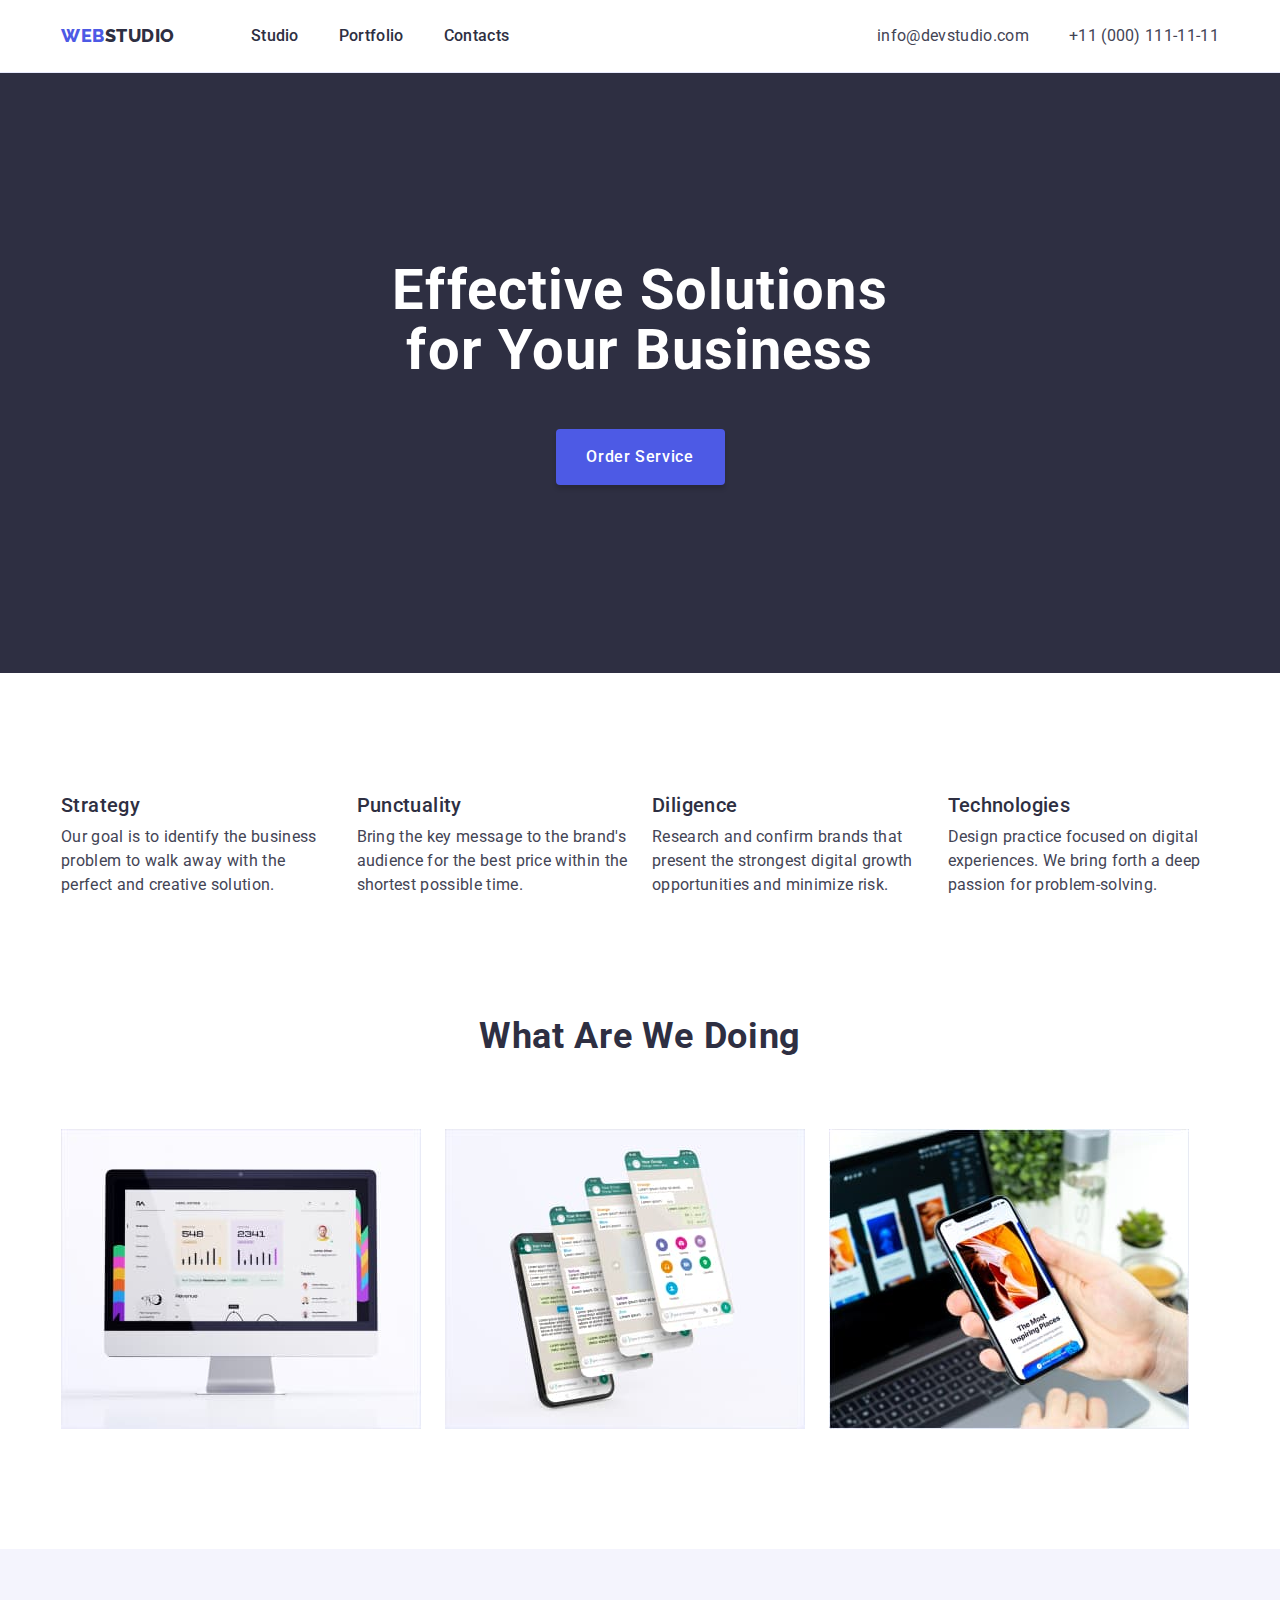
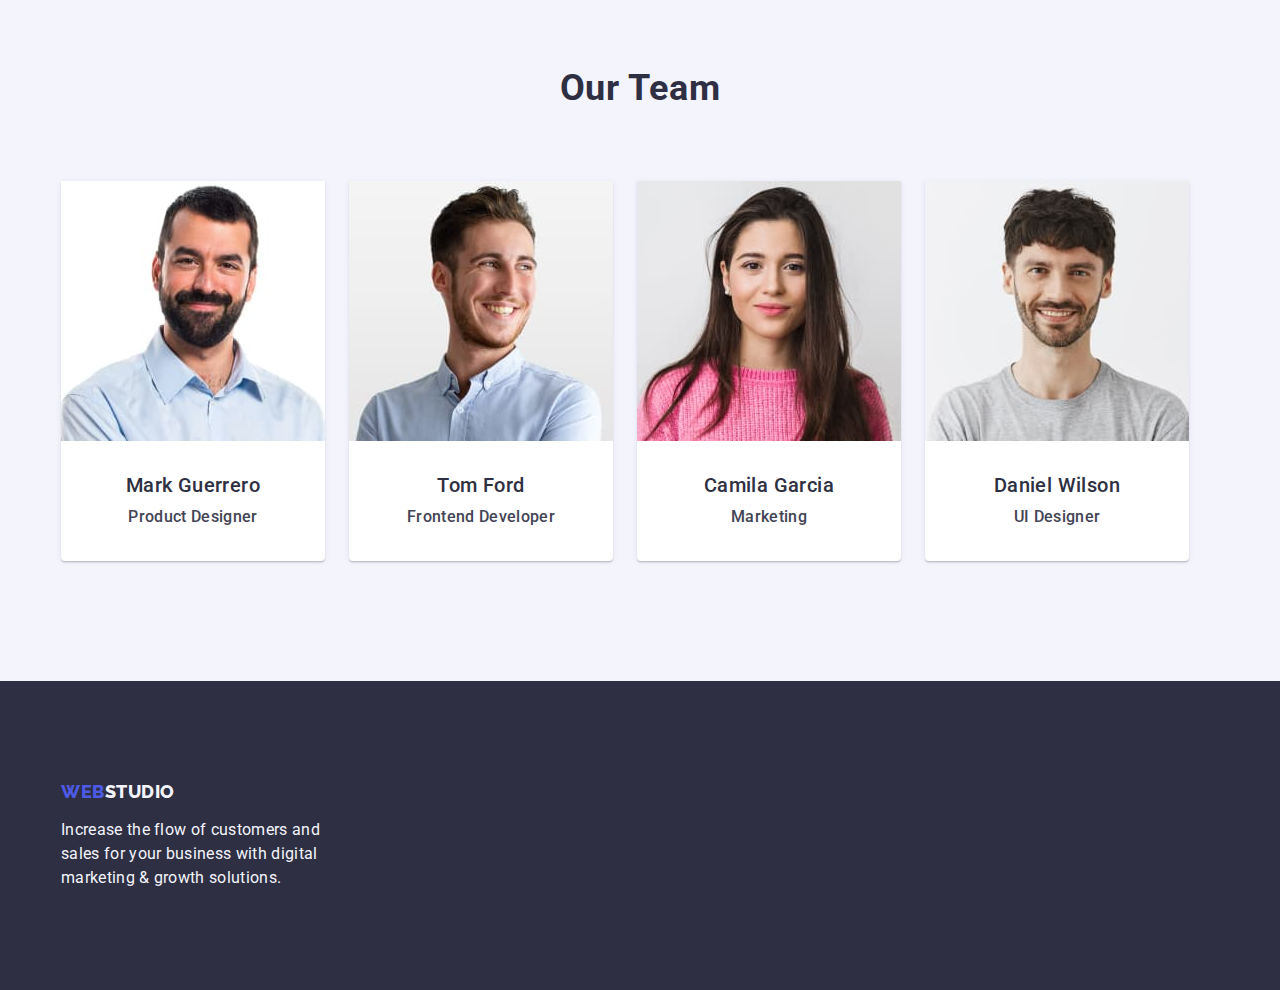
==== index.html @ fb6bc6c4 "Initial commit" ====
<!DOCTYPE html>
<html lang="en">
  <head>
    <meta charset="UTF-8" />
    <meta name="viewport" content="width=device-width, initial-scale=1.0" />
    <link
      rel="stylesheet"
      href="https://cdnjs.cloudflare.com/ajax/libs/modern-normalize/2.0.0/modern-normalize.min.css"
      integrity="sha512-4xo8blKMVCiXpTaLzQSLSw3KFOVPWhm/TRtuPVc4WG6kUgjH6J03IBuG7JZPkcWMxJ5huwaBpOpnwYElP/m6wg=="
      crossorigin="anonymous"
      referrerpolicy="no-referrer"
    />

    <link rel="preconnect" href="https://fonts.googleapis.com" />
    <link rel="preconnect" href="https://fonts.gstatic.com" crossorigin />
    <link
      href="https://fonts.googleapis.com/css2?family=Raleway:wght@700&family=Roboto:wght@400;500;700;900&display=swap"
      rel="stylesheet"
    />

    <link rel="stylesheet" href="./css/styles.css" />
    <title>Studio</title>
  </head>
  <body>
    <!-- Header Section -->
    <header class="header">
      <div class="container header-container">
        <nav class="main-navigation list">
          <a class="logo link" href="./index.html"
            >Web<span class="header-logo-second-part">Studio</span></a
          >
          <ul class="navigation-list list">
            <li>
              <a class="nav-link link" href="./index.html">Studio</a>
            </li>
            <li>
              <a class="nav-link link" href="./portfolio.html">Portfolio</a>
            </li>
            <li>
              <a class="nav-link link" href="">Contacts</a>
            </li>
          </ul>
        </nav>
        <address class="address-container">
          <ul class="address-list list">
            <li>
              <a class="address-link link" href="mailto:info@devstudio.com"
                >info@devstudio.com</a
              >
            </li>
            <li>
              <a class="address-link link" href="tel:+110001111111"
                >+11 (000) 111-11-11</a
              >
            </li>
          </ul>
        </address>
      </div>
    </header>

    <!-- Main Section -->
    <main>
      <!-- Hero content -->
      <section class="hero-content">
        <div class="container">
          <h1 class="hero-title">Effective Solutions for Your Business</h1>
          <button class="order-service-button" type="button">
            Order Service
          </button>
        </div>
      </section>

      <!-- About Section -->
      <section class="about-section">
        <div class="container">
          <h2 class="visually-hidden">About</h2>
          <ul class="list about-list">
            <li class="about-list-element">
              <h3 class="about-subtitle">Strategy</h3>
              <p class="about-subtitle-description">
                Our goal is to identify the business problem to walk away with
                the perfect and creative solution.
              </p>
            </li>
            <li class="about-list-element">
              <h3 class="about-subtitle">Punctuality</h3>
              <p class="about-subtitle-description">
                Bring the key message to the brand's audience for the best price
                within the shortest possible time.
              </p>
            </li>
            <li class="about-list-element">
              <h3 class="about-subtitle">Diligence</h3>
              <p class="about-subtitle-description">
                Research and confirm brands that present the strongest digital
                growth opportunities and minimize risk.
              </p>
            </li>
            <li class="about-list-element">
              <h3 class="about-subtitle">Technologies</h3>
              <p class="about-subtitle-description">
                Design practice focused on digital experiences. We bring forth a
                deep passion for problem-solving.
              </p>
            </li>
          </ul>
        </div>
      </section>

      <!-- What Are We Doing Section -->
      <section class="what-are-we-doing-section">
        <div class="container">
          <h2 class="what-are-we-doing-title">What are we doing</h2>
          <ul class="list what-are-we-doing-list">
            <li class="what-are-we-doing-images">
              <img
                src="./images/image1.jpg"
                alt="App for tablet"
                width="360"
                height="300"
              />
            </li>
            <li class="what-are-we-doing-images">
              <img
                src="./images/image2.jpg"
                alt="App for phone"
                width="360"
                height="300"
              />
            </li>
            <li class="what-are-we-doing-images">
              <img
                src="./images/image3.jpg"
                alt="App for desktop/laptop"
                width="360"
                height="300"
              />
            </li>
          </ul>
        </div>
      </section>

      <!-- Our Team Section -->
      <section class="our-team-section">
        <div class="container">
          <h2 class="our-team-title">Our Team</h2>
          <ul class="list team-list">
            <li class="card-team">
              <img
                src="./images/image4.jpg"
                alt="Team 1"
                width="264"
                height="260"
              />
              <div class="card-detail">
                <h3 class="our-team-subtitle">Mark Guerrero</h3>
                <p class="our-team-subtitle-description">Product Designer</p>
              </div>
            </li>
            <li class="card-team">
              <img
                src="./images/image5.jpg"
                alt="Team 2"
                width="264"
                height="260"
              />
              <div class="card-detail">
                <h3 class="our-team-subtitle">Tom Ford</h3>
                <p class="our-team-subtitle-description">Frontend Developer</p>
              </div>
            </li>
            <li class="card-team">
              <img
                src="./images/image6.jpg"
                alt="Team 3"
                width="264"
                height="260"
              />
              <div class="card-detail">
                <h3 class="our-team-subtitle">Camila Garcia</h3>
                <p class="our-team-subtitle-description">Marketing</p>
              </div>
            </li>
            <li class="card-team">
              <img
                src="./images/image7.jpg"
                alt="Team 4"
                width="264"
                height="260"
              />
              <div class="card-detail">
                <h3 class="our-team-subtitle">Daniel Wilson</h3>
                <p class="our-team-subtitle-description">UI Designer</p>
              </div>
            </li>
          </ul>
        </div>
      </section>
    </main>

    <!-- Footer Section -->
    <footer class="footer-section">
      <div class="container">
        <a class="footer-logo logo link" href="./index.html"
          >Web<span class="footer-logo-second-part">Studio</span></a
        >
        <p class="footer-description">
          Increase the flow of customers and sales for your business with
          digital marketing & growth solutions.
        </p>
      </div>
    </footer>
  </body>
</html>
---- css/styles.css ----
:root {
  --IRIS: #4d5ae5;
  --NAVY-BLUE: #2e2f42;
  --SLATE: #434455;
  --WHITE: #fff;
  --CORNFLOWER: #e7e9fc;
  --CLOUD: #f4f4fd;
  --OCEAN: #404bbf;
  --SPAN: #f4f4f4fd;
  --text-font-family: "Roboto", sans-serif;
  --logo-font-family: "Raleway", sans-serif;
}
/* Global Style */
body {
  font-family: var(--text-font-family);
  font-style: normal;
  color: #434455;
  background-color: #ffffffff;
  height: 1440px;
}
img {
  display: block;
}
.list {
  list-style: none;
  padding: 0;
}
.link {
  text-decoration: none;
}
.a.link {
  padding: 24px 0 24px;
  display: block;
  max-width: 100%;
  height: auto;
}
.link:hover {
  color: var(--OCEAN);
}
.link:focus {
  color: var(--OCEAN);
}
*,
*::before *::after {
  box-sizing: border-box;
}
* {
  margin: 0;
}
/* Classes */
/* Logo */
.header {
  border-bottom: 1px solid #e7e9fc;
  background: var(--white, #fff);
  border-bottom: 1px solid var(--CORNFLOWER, #e7e9fc);
  display: flex;
}
.container {
  width: 1158px;
  margin: 0 auto;
  padding: 0 15px;
}
.header-container {
  display: flex;
  justify-content: space-between;
}
.main-navigation {
  display: flex;
  align-items: center;
  height: 72px;
}
.logo {
  color: var(--IRIS);
  font-family: "Raleway", sans-serif;
  font-size: 18px;
  font-weight: 800;
  line-height: 1.17;
  letter-spacing: 0.03em;
  text-transform: uppercase;
  margin-right: 76px;
}
.header-logo-second-part {
  color: var(--NAVY-BLUE);
  font-family: Raleway, sans-serif;
  font-size: 18px;
  font-style: normal;
  font-weight: 800;
  line-height: 116.667%;
  letter-spacing: 0.54px;
  text-transform: uppercase;
}
/* Navigation list */
.navigation-list {
  color: var(--NAVY-BLUE);
  font-size: 16px;
  font-style: normal;
  font-weight: 500;
  line-height: 150%;
  letter-spacing: 0.32px;
  display: flex;
  gap: 40px;
  display: flex;
}
.nav-link {
  color: var(--NAVY-BLUE);
  font-size: 16px;
  font-weight: 500;
  line-height: 1.5;
  letter-spacing: 0.02em;
  padding: 24px 0;
}
.nav-link:hover,
.nav-link:focus {
  color: var(--OCEAN);
}

/* Address */
.address-container {
  font-style: normal;
  height: 72px;
  display: flex;
  align-items: center;
}
.address-list {
  list-style: none;
  min-width: none;
  min-height: max-content;
  color: var(--slate);
  font-style: normal;
  font-size: 16px;
  font-weight: 500;
  line-height: 150%;
  letter-spacing: 0.32px;
  display: flex;
  gap: 40px;
}
.address-link {
  color: var(--SLATE);
  font-size: 16px;
  font-weight: 400;
  line-height: 1.5;
  letter-spacing: 0.02em;
}
.link:hover,
.link:focus {
  color: var(--OCEAN);
}
/* Hero Content */
.hero-content {
  background-color: var(--NAVY-BLUE);
  padding: 188px 0;
  display: block;
  justify-content: center;
}
.hero-title {
  color: var(--WHITE);
  font-size: 56px;
  line-height: 1.07;
  text-align: center;
  letter-spacing: 0.02em;
  max-width: 496px;
  margin: 0 auto;
  padding-bottom: 48px;
}
.order-service-button {
  color: var(--WHITE);
  background-color: var(--IRIS);
  font-family: "Roboto", sans-serif;
  border-radius: 4px;
  box-shadow: 0px 4px 4px 0px rgba(0, 0, 0, 0.15);
  font-size: 16px;
  font-style: normal;
  font-weight: 500;
  line-height: 1.5;
  letter-spacing: 0.04em;
  cursor: pointer;
  display: block;
  min-width: 169px;
  height: 56px;
  border: none;
  margin: 0 auto;
}
.order-service-button:hover,
.order-service-button:focus {
  background-color: var(--OCEAN);
}
/* About section */
.about-section {
  padding: 120px 0;
}
.visually-hidden {
  position: absolute;
  width: 1px;
  height: 1px;
  margin: -1px;
  border: 0;
  padding: 0;
  white-space: nowrap;
  clip-path: inset(100%);
  clip: rect(0 0 0 0);
  overflow: hidden;
}
.list {
  list-style: none;
}
.about-list {
  display: flex;
  gap: 24px;
}
.about-list-element {
  width: 100%;
  min-width: 264px;
}
.about-subtitle {
  color: var(--NAVY-BLUE);
  font-size: 20px;
  font-weight: 500;
  line-height: 1.2;
  letter-spacing: 0.02em;
  margin-bottom: 8px;
}
.about-subtitle-description {
  color: var(--SLATE);
  font-size: 16px;
  font-style: normal;
  line-height: 1.5;
  letter-spacing: 0.02em;
}
/* What are we doing section */
.what-are-we-doing-section {
  padding-bottom: 120px;
  display: flex;
}
.what-are-we-doing-title {
  color: var(--NAVY-BLUE);
  font-size: 36px;
  font-weight: 700;
  line-height: 1.11;
  text-align: center;
  letter-spacing: 0.02em;
  text-transform: capitalize;
  margin-bottom: 72px;
}
.what-are-we-doing-list {
  list-style: none;
  display: flex;
  gap: 24px;
}
.what-are-we-doing-images {
  color: var(--cornflower);
}
.li.what-are-we-doing-images {
  width: calc((100% - 48px) / 3);
}
/* Our team section */
.our-team-section {
  background-color: var(--CLOUD);
  padding: 120px 0;
}
.team-list {
  display: flex;
  gap: 24px;
}
.our-team-title {
  color: var(--NAVY-BLUE);
  font-size: 36px;
  font-weight: 700;
  line-height: 1.11;
  text-align: center;
  letter-spacing: 0.02em;
  text-transform: capitalize;
  margin-bottom: 72px;
}
.card-team {
  list-style: none;
  background-color: #ffffffff;
  border-radius: 0px 0px 4px 4px;
  box-shadow: 0px 2px 1px 0px rgba(46, 47, 66, 0.08),
    0px 1px 1px 0px rgba(46, 47, 66, 0.16),
    0px 1px 6px 0px rgba(46, 47, 66, 0.08);
}
.li.card-team {
  width: calc((100% - 72px) / 4);
}
.card-detail {
  padding: 32px 0;
}
.our-team-subtitle {
  justify-content: center;
  color: var(--NAVY-BLUE);
  text-align: center;
  font-size: 20px;
  font-weight: 500;
  line-height: 1.2;
  letter-spacing: 0.4px;
  margin-bottom: 8px;
}
.our-team-subtitle-description {
  justify-content: center;
  color: var(--SLATE);
  text-align: center;
  font-size: 16px;
  font-weight: 500;
  line-height: 1.5;
  letter-spacing: 0.02em;
}
/* Footer section */
.footer-section {
  background-color: var(--NAVY-BLUE);
  flex-direction: column;
  justify-content: flex-start;
  align-items: flex-start;
  padding: 100px 0;
}
.footer-logo {
  color: var(--IRIS);
  flex-shrink: 0;
  font-family: "Raleway", sans-serif;
  font-size: 18px;
  font-style: normal;
  font-weight: 800;
  line-height: 1.17;
  letter-spacing: 0.03em;
  text-transform: uppercase;
  text-decoration: none;
  display: inline-block;
  margin-bottom: 16px;
}
.footer-logo-second-part {
  color: var(--CLOUD);
}
.footer-description {
  color: var(--CLOUD);
  font-family: "Roboto", sans-serif;
  font-weight: 400;
  line-height: 1.5;
  letter-spacing: 0.02em;
  max-width: 264px;
}

/* Portfolio page */
.filter-section {
  padding-top: 96px;
  padding-bottom: 120px;
}
.filter-list {
  list-style: none;
  display: flex;
  justify-content: center;
  gap: 24px;
  margin-bottom: 72px;
}
.portfolio-button {
  font-family: "Roboto", sans-serif;
  color: var(--IRIS);
  background-color: var(--CLOUD);
  font-size: 16px;
  font-style: normal;
  font-weight: 500;
  line-height: 1.5;
  letter-spacing: 0.04em;
  cursor: pointer;
  justify-content: center;
  text-align: center;
  border-radius: 4px;
  border: 1px solid var(--CORNFLOWER, #e7e9fc);
  padding: 12px 24px;
}
.portfolio-button:hover,
.portfolio-button:focus {
  color: #ffffffff;
  background-color: var(--OCEAN);
  border: 1px solid transparent;
}
.portfolio-list {
  display: flex;
  flex-wrap: wrap;
  column-gap: 24px;
  row-gap: 48px;
}
.li.grid-list {
  width: calc((100% - 48px) / 3);
}
.portfolio-details {
  padding: 32px 16px;
  border: 1px solid var(--CORNFLOWER, #e7e9fc);
  border-top: none;
}
.portfolio-title {
  color: var(--NAVY-BLUE);
  font-size: 20px;
  font-weight: 500;
  line-height: 1.2;
  letter-spacing: 0.02em;
  margin-bottom: 8px;
}
.portfolio-title-description {
  color: var(--SLATE);
  font-size: 16px;
  font-style: normal;
  line-height: 1.5;
  letter-spacing: 0.02em;
}
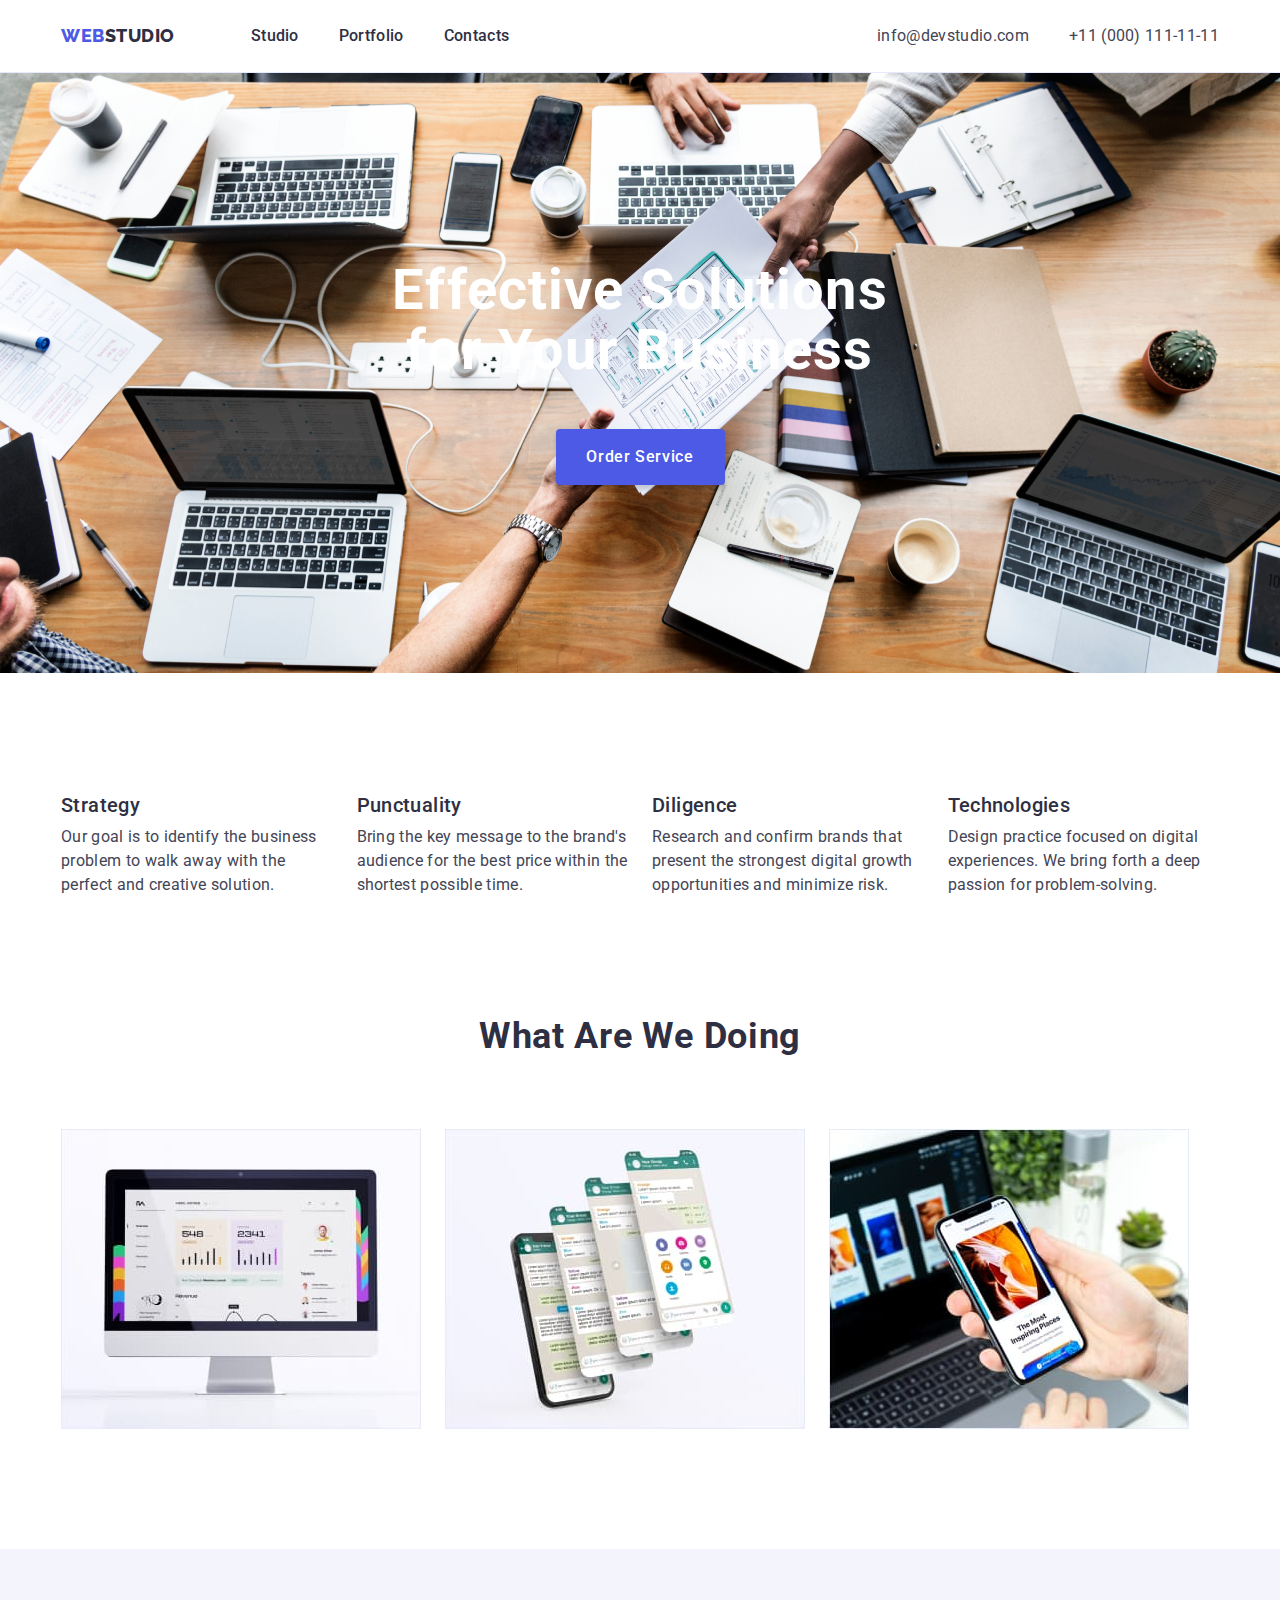
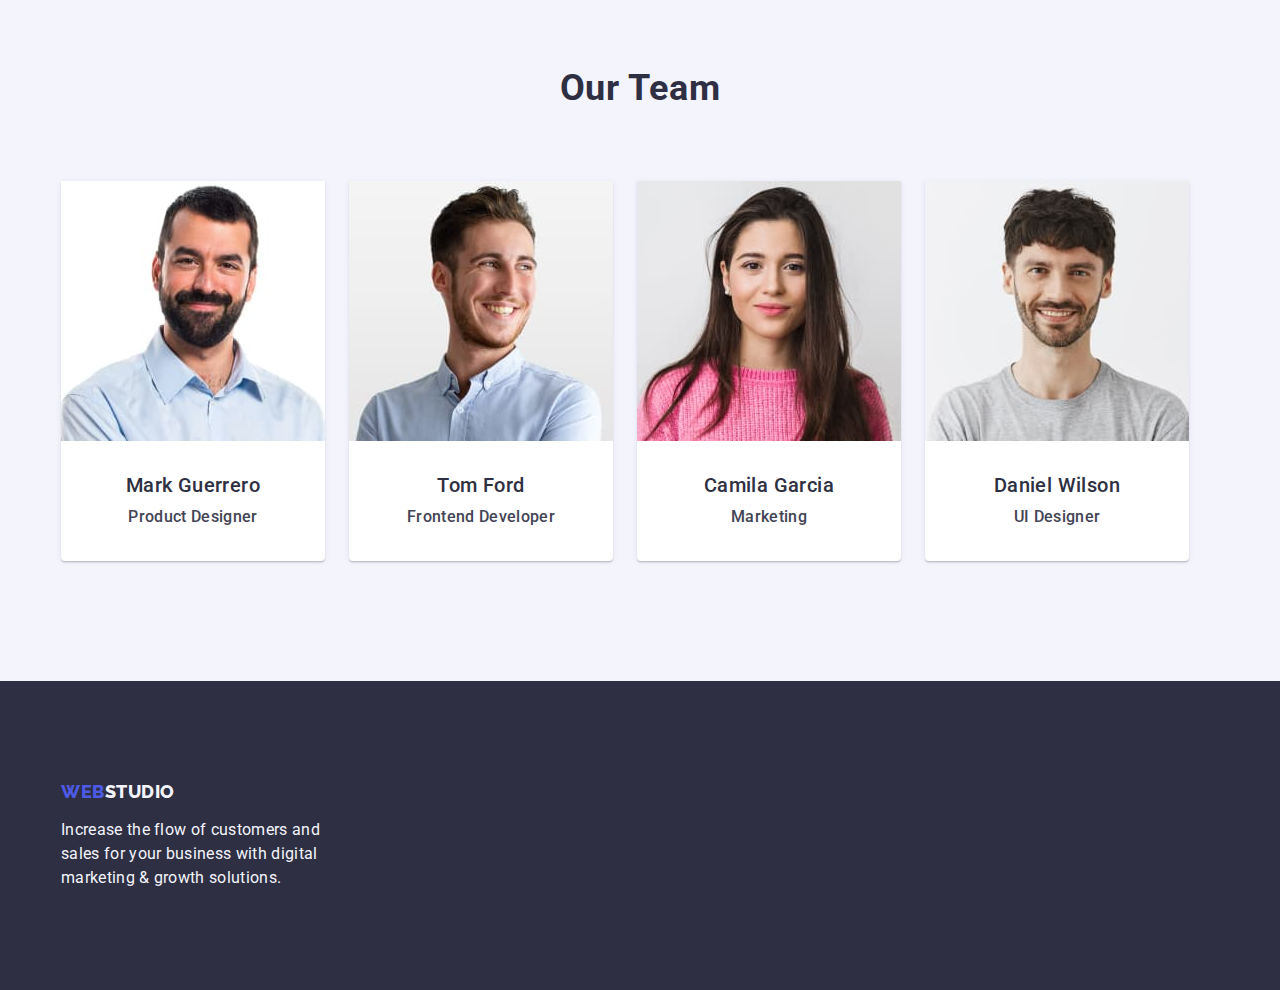
==== commit 67269f22: "4.1" ====
--- a/index.html
+++ b/index.html
@@ -60,7 +60,7 @@
 
     <!-- Main Section -->
     <main>
-      <!-- Hero content -->
+      <!-- Hero content - first section -->
       <section class="hero-content">
         <div class="container">
           <h1 class="hero-title">Effective Solutions for Your Business</h1>
@@ -70,7 +70,7 @@
         </div>
       </section>
 
-      <!-- About Section -->
+      <!-- About Section - second section -->
       <section class="about-section">
         <div class="container">
           <h2 class="visually-hidden">About</h2>
@@ -107,7 +107,7 @@
         </div>
       </section>
 
-      <!-- What Are We Doing Section -->
+      <!-- What Are We Doing Section - third section -->
       <section class="what-are-we-doing-section">
         <div class="container">
           <h2 class="what-are-we-doing-title">What are we doing</h2>
@@ -140,7 +140,7 @@
         </div>
       </section>
 
-      <!-- Our Team Section -->
+      <!-- Our Team Section - fourth section -->
       <section class="our-team-section">
         <div class="container">
           <h2 class="our-team-title">Our Team</h2>
--- a/css/styles.css
+++ b/css/styles.css
@@ -54,6 +54,8 @@
   background: var(--white, #fff);
   border-bottom: 1px solid var(--CORNFLOWER, #e7e9fc);
   display: flex;
+  box-shadow: 0px 2px 1px rgba(46, 47, 66, 0.08),
+    0px 1px 1px rgba(46, 47, 66, 0.16), 0px 1px 6px rgba(46, 47, 66, 0.08);
 }
 .container {
   width: 1158px;
@@ -145,12 +147,20 @@
 .link:focus {
   color: var(--OCEAN);
 }
-/* Hero Content */
+/* Hero Content - first section */
 .hero-content {
-  background-color: var(--NAVY-BLUE);
+  background-image: url("../images/img-name.jpg");
+  background-image: linear-gradient(
+    rgba(46, 47, 66, 0 7),
+    rgba(46, 47, 66, 0.7)
+  );
   padding: 188px 0;
   display: block;
   justify-content: center;
+  max-width: 1440px;
+  background-repeat: no-repeat;
+  background-position: center;
+  background-size: cover;
 }
 .hero-title {
   color: var(--WHITE);
@@ -184,7 +194,7 @@
 .order-service-button:focus {
   background-color: var(--OCEAN);
 }
-/* About section */
+/* About section - second section */
 .about-section {
   padding: 120px 0;
 }
@@ -226,7 +236,7 @@
   line-height: 1.5;
   letter-spacing: 0.02em;
 }
-/* What are we doing section */
+/* What are we doing section - third section */
 .what-are-we-doing-section {
   padding-bottom: 120px;
   display: flex;
@@ -252,7 +262,7 @@
 .li.what-are-we-doing-images {
   width: calc((100% - 48px) / 3);
 }
-/* Our team section */
+/* Our team section - fourth section */
 .our-team-section {
   background-color: var(--CLOUD);
   padding: 120px 0;
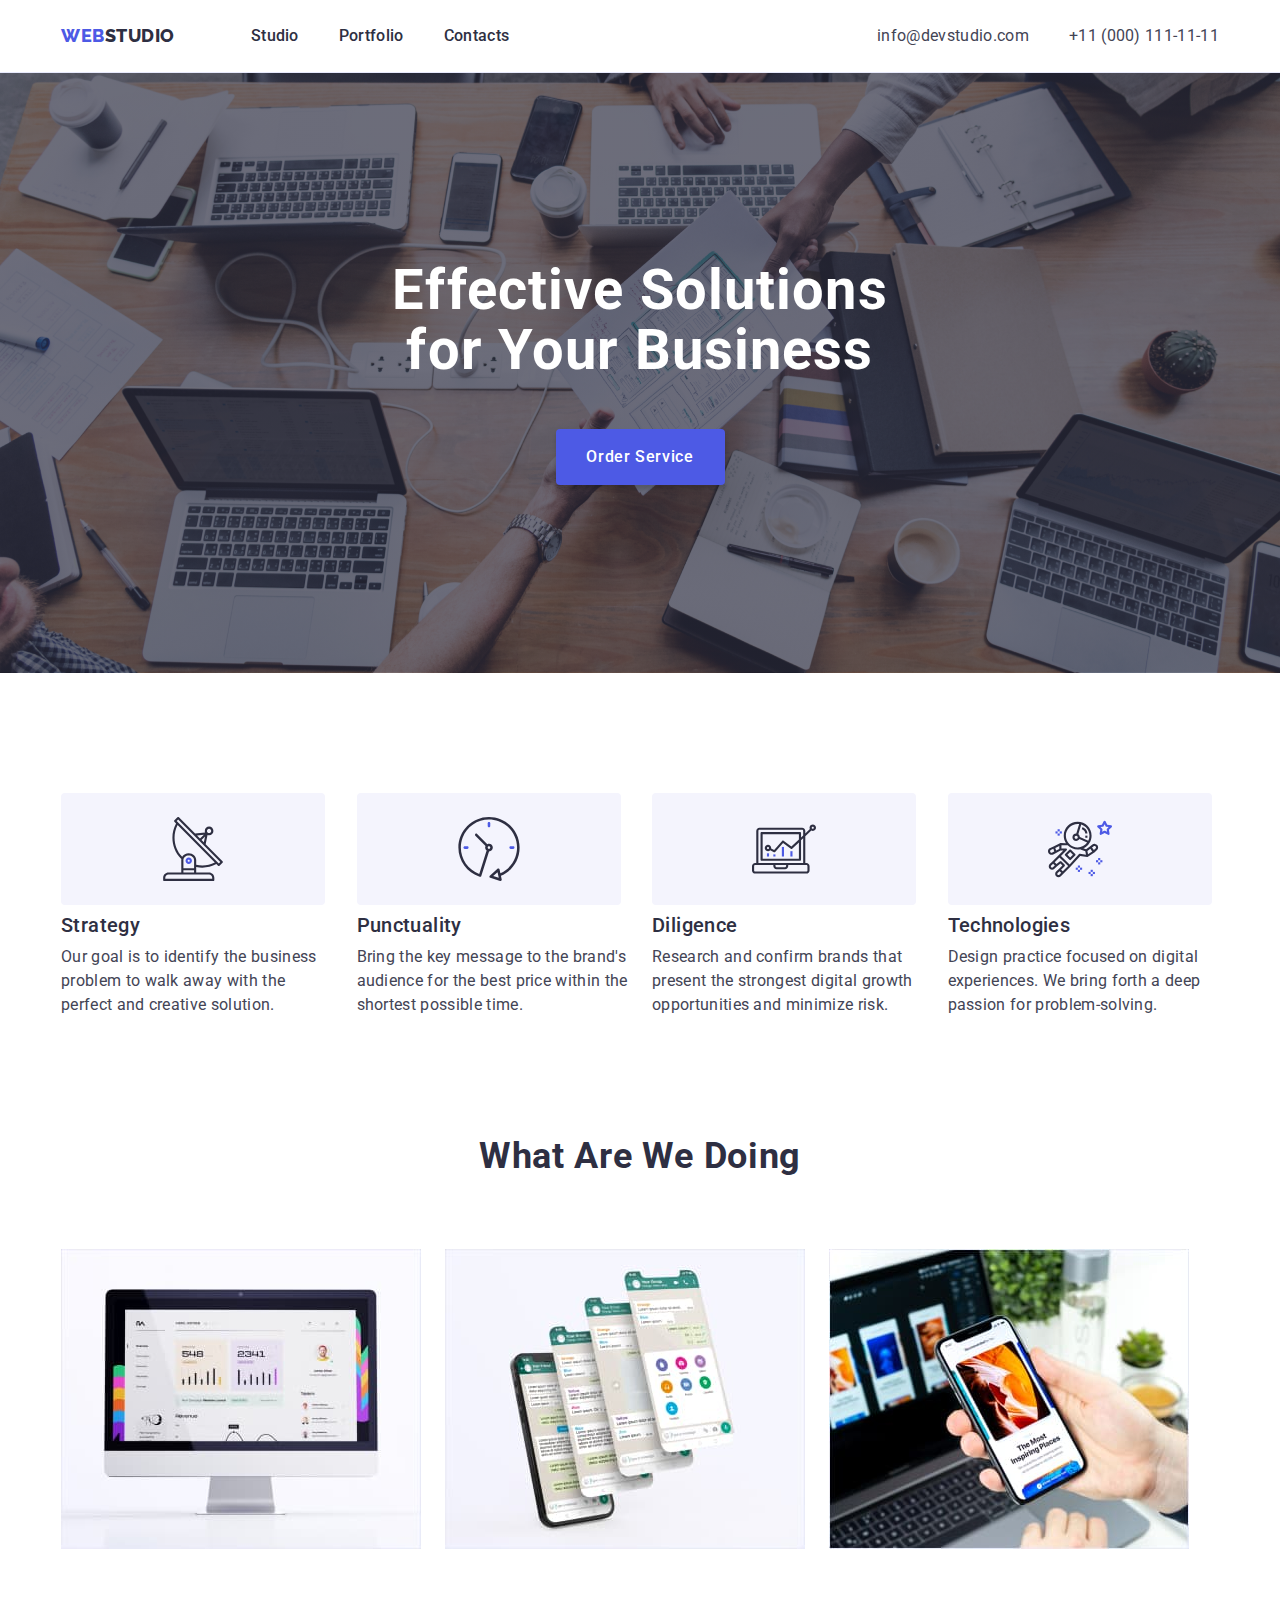
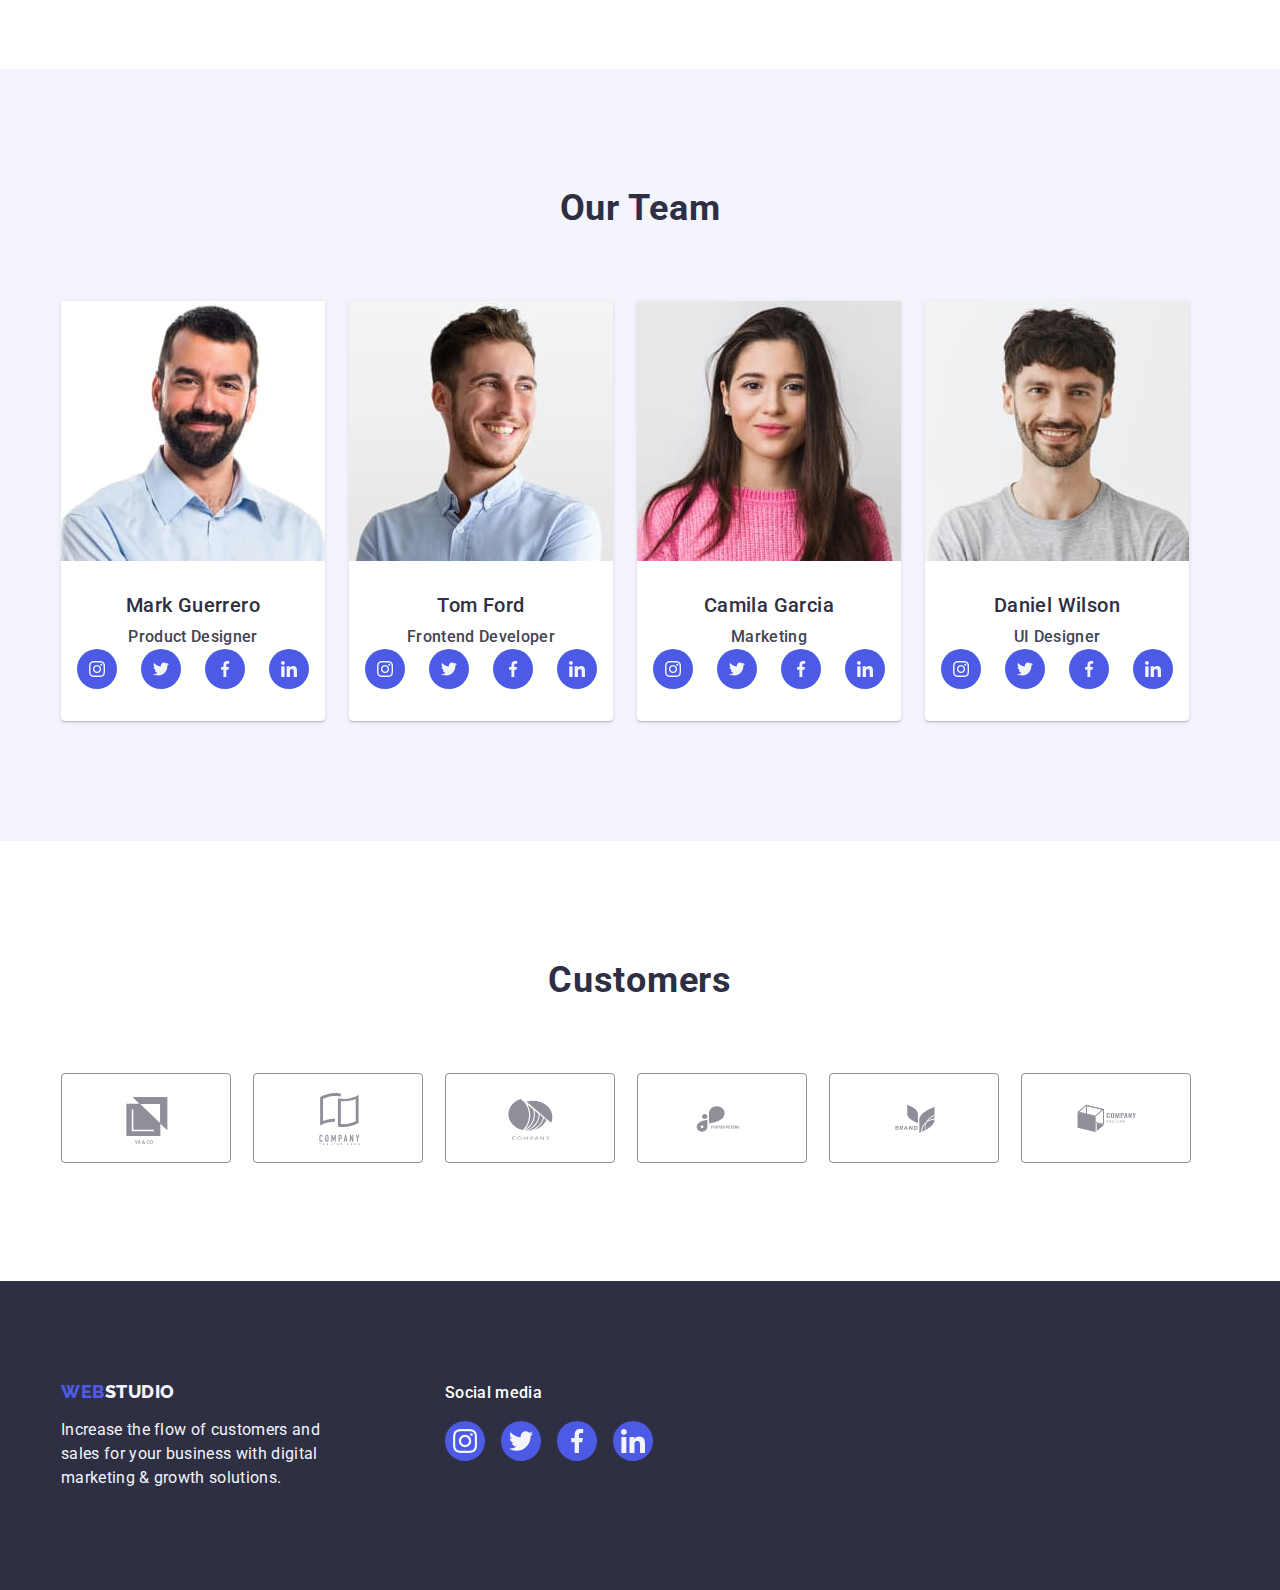
==== commit 810abef7: "4.2" ====
--- a/index.html
+++ b/index.html
@@ -60,7 +60,7 @@
 
     <!-- Main Section -->
     <main>
-      <!-- Hero content - first section -->
+      <!-- Hero content - First section -->
       <section class="hero-content">
         <div class="container">
           <h1 class="hero-title">Effective Solutions for Your Business</h1>
@@ -70,12 +70,17 @@
         </div>
       </section>
 
-      <!-- About Section - second section -->
+      <!-- About Section - Second section -->
       <section class="about-section">
         <div class="container">
           <h2 class="visually-hidden">About</h2>
           <ul class="list about-list">
             <li class="about-list-element">
+              <div class="about-section-icons">
+                <svg width="64" height="64" class="about-section-svg">
+                  <use href="./images/icons.svg#icon-antenna-1"></use>
+                </svg>
+              </div>
               <h3 class="about-subtitle">Strategy</h3>
               <p class="about-subtitle-description">
                 Our goal is to identify the business problem to walk away with
@@ -83,6 +88,11 @@
               </p>
             </li>
             <li class="about-list-element">
+              <div class="about-section-icons">
+                <svg width="64" height="64" class="about-section-svg">
+                  <use href="./images/icons.svg#icon-clock-1"></use>
+                </svg>
+              </div>
               <h3 class="about-subtitle">Punctuality</h3>
               <p class="about-subtitle-description">
                 Bring the key message to the brand's audience for the best price
@@ -90,6 +100,11 @@
               </p>
             </li>
             <li class="about-list-element">
+              <div class="about-section-icons">
+                <svg width="64" height="64" class="about-section-svg">
+                  <use href="./images/icons.svg#icon-diagram-1"></use>
+                </svg>
+              </div>
               <h3 class="about-subtitle">Diligence</h3>
               <p class="about-subtitle-description">
                 Research and confirm brands that present the strongest digital
@@ -97,6 +112,11 @@
               </p>
             </li>
             <li class="about-list-element">
+              <div class="about-section-icons">
+                <svg width="64" height="64" class="about-section-svg">
+                  <use href="./images/icons.svg#icon-astronaut-1"></use>
+                </svg>
+              </div>
               <h3 class="about-subtitle">Technologies</h3>
               <p class="about-subtitle-description">
                 Design practice focused on digital experiences. We bring forth a
@@ -107,7 +127,7 @@
         </div>
       </section>
 
-      <!-- What Are We Doing Section - third section -->
+      <!-- What Are We Doing Section - Third section -->
       <section class="what-are-we-doing-section">
         <div class="container">
           <h2 class="what-are-we-doing-title">What are we doing</h2>
@@ -140,7 +160,7 @@
         </div>
       </section>
 
-      <!-- Our Team Section - fourth section -->
+      <!-- Our Team Section - Fourth section -->
       <section class="our-team-section">
         <div class="container">
           <h2 class="our-team-title">Our Team</h2>
@@ -155,6 +175,36 @@
               <div class="card-detail">
                 <h3 class="our-team-subtitle">Mark Guerrero</h3>
                 <p class="our-team-subtitle-description">Product Designer</p>
+                <ul class="list our-team-ul-list-svg">
+                  <li class="our-team-list-svg">
+                    <a href="" class="our-team-link-svg">
+                      <svg width="16" height="16" class="our-team-svg">
+                        <use href="./images/icons.svg#icon-instagram-1"></use>
+                      </svg>
+                    </a>
+                  </li>
+                  <li class="our-team-list-svg">
+                    <a href="" class="our-team-link-svg">
+                      <svg width="16" height="16" class="our-team-svg">
+                        <use href="./images/icons.svg#icon-twitter-1"></use>
+                      </svg>
+                    </a>
+                  </li>
+                  <li class="our-team-list-svg">
+                    <a href="" class="our-team-link-svg">
+                      <svg width="16" height="16" class="our-team-svg">
+                        <use href="./images/icons.svg#icon-facebook-1"></use>
+                      </svg>
+                    </a>
+                  </li>
+                  <li class="our-team-list-svg">
+                    <a href="" class="our-team-link-svg">
+                      <svg width="16" height="16" class="our-team-svg">
+                        <use href="./images/icons.svg#icon-linkedin-1"></use>
+                      </svg>
+                    </a>
+                  </li>
+                </ul>
               </div>
             </li>
             <li class="card-team">
@@ -167,6 +217,36 @@
               <div class="card-detail">
                 <h3 class="our-team-subtitle">Tom Ford</h3>
                 <p class="our-team-subtitle-description">Frontend Developer</p>
+                <ul class="list our-team-ul-list-svg">
+                  <li class="our-team-list-svg">
+                    <a href="" class="our-team-link-svg">
+                      <svg width="16" height="16" class="our-team-svg">
+                        <use href="./images/icons.svg#icon-instagram-1"></use>
+                      </svg>
+                    </a>
+                  </li>
+                  <li class="our-team-list-svg">
+                    <a href="" class="our-team-link-svg">
+                      <svg width="16" height="16" class="our-team-svg">
+                        <use href="./images/icons.svg#icon-twitter-1"></use>
+                      </svg>
+                    </a>
+                  </li>
+                  <li class="our-team-list-svg">
+                    <a href="" class="our-team-link-svg">
+                      <svg width="16" height="16" class="our-team-svg">
+                        <use href="./images/icons.svg#icon-facebook-1"></use>
+                      </svg>
+                    </a>
+                  </li>
+                  <li class="our-team-list-svg">
+                    <a href="" class="our-team-link-svg">
+                      <svg width="16" height="16" class="our-team-svg">
+                        <use href="./images/icons.svg#icon-linkedin-1"></use>
+                      </svg>
+                    </a>
+                  </li>
+                </ul>
               </div>
             </li>
             <li class="card-team">
@@ -179,6 +259,36 @@
               <div class="card-detail">
                 <h3 class="our-team-subtitle">Camila Garcia</h3>
                 <p class="our-team-subtitle-description">Marketing</p>
+                <ul class="list our-team-ul-list-svg">
+                  <li class="our-team-list-svg">
+                    <a href="" class="our-team-link-svg">
+                      <svg width="16" height="16" class="our-team-svg">
+                        <use href="./images/icons.svg#icon-instagram-1"></use>
+                      </svg>
+                    </a>
+                  </li>
+                  <li class="our-team-list-svg">
+                    <a href="" class="our-team-link-svg">
+                      <svg width="16" height="16" class="our-team-svg">
+                        <use href="./images/icons.svg#icon-twitter-1"></use>
+                      </svg>
+                    </a>
+                  </li>
+                  <li class="our-team-list-svg">
+                    <a href="" class="our-team-link-svg">
+                      <svg width="16" height="16" class="our-team-svg">
+                        <use href="./images/icons.svg#icon-facebook-1"></use>
+                      </svg>
+                    </a>
+                  </li>
+                  <li class="our-team-list-svg">
+                    <a href="" class="our-team-link-svg">
+                      <svg width="16" height="16" class="our-team-svg">
+                        <use href="./images/icons.svg#icon-linkedin-1"></use>
+                      </svg>
+                    </a>
+                  </li>
+                </ul>
               </div>
             </li>
             <li class="card-team">
@@ -191,7 +301,88 @@
               <div class="card-detail">
                 <h3 class="our-team-subtitle">Daniel Wilson</h3>
                 <p class="our-team-subtitle-description">UI Designer</p>
-              </div>
+                <ul class="list our-team-ul-list-svg">
+                  <li class="our-team-list-svg">
+                    <a href="" class="our-team-link-svg">
+                      <svg width="16" height="16" class="our-team-svg">
+                        <use href="./images/icons.svg#icon-instagram-1"></use>
+                      </svg>
+                    </a>
+                  </li>
+                  <li class="our-team-list-svg">
+                    <a href="" class="our-team-link-svg">
+                      <svg width="16" height="16" class="our-team-svg">
+                        <use href="./images/icons.svg#icon-twitter-1"></use>
+                      </svg>
+                    </a>
+                  </li>
+                  <li class="our-team-list-svg">
+                    <a href="" class="our-team-link-svg">
+                      <svg width="16" height="16" class="our-team-svg">
+                        <use href="./images/icons.svg#icon-facebook-1"></use>
+                      </svg>
+                    </a>
+                  </li>
+                  <li class="our-team-list-svg">
+                    <a href="" class="our-team-link-svg">
+                      <svg width="16" height="16" class="our-team-svg">
+                        <use href="./images/icons.svg#icon-linkedin-1"></use>
+                      </svg>
+                    </a>
+                  </li>
+                </ul>
+              </div>
+            </li>
+          </ul>
+        </div>
+      </section>
+
+      <!-- Customers Section - Fifth section -->
+      <section class="customers-section">
+        <div class="container customers-section-div">
+          <h2 class="customers-section-title">Customers</h2>
+          <ul class="list customers-section-ul-list">
+            <li class="customers-section-list">
+              <a href="" class="customers-section-link">
+                <svg width="104" height="56" class="customers-section-svg">
+                  <use href="./images/icons.svg#icon-logo-client-1"></use>
+                </svg>
+              </a>
+            </li>
+            <li class="customers-section-list">
+              <a href="" class="customers-section-link">
+                <svg width="104" height="56" class="customers-section-svg">
+                  <use href="./images/icons.svg#icon-logo-client-2"></use>
+                </svg>
+              </a>
+            </li>
+            <li class="customers-section-list">
+              <a href="" class="customers-section-link">
+                <svg width="104" height="56" class="customers-section-svg">
+                  <use href="./images/icons.svg#icon-logo-client-3"></use>
+                </svg>
+              </a>
+            </li>
+            <li class="customers-section-list">
+              <a href="" class="customers-section-link">
+                <svg width="104" height="56" class="customers-section-svg">
+                  <use href="./images/icons.svg#icon-logo-client-4"></use>
+                </svg>
+              </a>
+            </li>
+            <li class="customers-section-list">
+              <a href="" class="customers-section-link">
+                <svg width="104" height="56" class="customers-section-svg">
+                  <use href="./images/icons.svg#icon-logo-client-5"></use>
+                </svg>
+              </a>
+            </li>
+            <li class="customers-section-list">
+              <a href="" class="customers-section-link">
+                <svg width="104" height="56" class="customers-section-svg">
+                  <use href="./images/icons.svg#icon-logo-client-6"></use>
+                </svg>
+              </a>
             </li>
           </ul>
         </div>
@@ -200,14 +391,49 @@
 
     <!-- Footer Section -->
     <footer class="footer-section">
-      <div class="container">
-        <a class="footer-logo logo link" href="./index.html"
-          >Web<span class="footer-logo-second-part">Studio</span></a
-        >
-        <p class="footer-description">
-          Increase the flow of customers and sales for your business with
-          digital marketing & growth solutions.
-        </p>
+      <div class="footer-div container">
+        <div class="footer-logo-description-div">
+          <a class="footer-logo logo link" href="./index.html"
+            >Web<span class="footer-logo-second-part">Studio</span></a
+          >
+          <p class="footer-description">
+            Increase the flow of customers and sales for your business with
+            digital marketing & growth solutions.
+          </p>
+        </div>
+        <div class="footer-social-media-div">
+          <p class="footer-social-media-text">Social media</p>
+          <ul class="list footer-social-media-ul-list-svg">
+            <li class="footer-social-media-list-svg">
+              <a href="" class="footer-social-media-link-svg">
+                <svg width="24" height="24" class="footer-social-media-svg">
+                  <use href="./images/icons.svg#icon-instagram-2"></use>
+                </svg>
+              </a>
+            </li>
+            <li class="footer-social-media-list-svg">
+              <a href="" class="footer-social-media-link-svg">
+                <svg width="24" height="24" class="footer-social-media-svg">
+                  <use href="./images/icons.svg#icon-twitter-2"></use>
+                </svg>
+              </a>
+            </li>
+            <li class="footer-social-media-list-svg">
+              <a href="" class="footer-social-media-link-svg">
+                <svg width="24" height="24" class="footer-social-media-svg">
+                  <use href="./images/icons.svg#icon-facebook-2"></use>
+                </svg>
+              </a>
+            </li>
+            <li class="footer-social-media-list-svg">
+              <a href="" class="footer-social-media-link-svg">
+                <svg width="24" height="24" class="footer-social-media-svg">
+                  <use href="./images/icons.svg#icon-linkedin-2"></use>
+                </svg>
+              </a>
+            </li>
+          </ul>
+        </div>
       </div>
     </footer>
   </body>
--- a/css/styles.css
+++ b/css/styles.css
@@ -149,14 +149,13 @@
 }
 /* Hero Content - first section */
 .hero-content {
-  background-image: url("../images/img-name.jpg");
+  background-color: var(--NAVY-BLUE);
+  padding: 188px 0;
   background-image: linear-gradient(
-    rgba(46, 47, 66, 0 7),
-    rgba(46, 47, 66, 0.7)
-  );
-  padding: 188px 0;
-  display: block;
-  justify-content: center;
+      rgba(46, 47, 66, 0.7),
+      rgba(46, 47, 66, 0.7)
+    ),
+    url(../images/background-hero.jpg);
   max-width: 1440px;
   background-repeat: no-repeat;
   background-position: center;
@@ -236,6 +235,20 @@
   line-height: 1.5;
   letter-spacing: 0.02em;
 }
+.about-section-icons {
+  display: flex;
+  justify-content: center;
+  align-items: center;
+  width: 264px;
+  height: 112px;
+  border-radius: 4px;
+  background: #f4f4fd;
+  margin-bottom: 8px;
+}
+.about-section-svg {
+  width: 64px;
+  height: 64px;
+}
 /* What are we doing section - third section */
 .what-are-we-doing-section {
   padding-bottom: 120px;
@@ -314,6 +327,86 @@
   line-height: 1.5;
   letter-spacing: 0.02em;
 }
+.our-team-ul-list-svg {
+  display: flex;
+  justify-content: center;
+  gap: 24px;
+}
+.our-team-list-svg {
+  width: 40px;
+  height: 40px;
+}
+.our-team-link-svg {
+  height: 100%;
+  width: 100%;
+  background-color: #4d5ae5;
+  border-radius: 50%;
+  display: flex;
+  align-items: center;
+  justify-content: center;
+}
+.our-team-link-svg:hover {
+  background-color: #404bbf;
+}
+
+.our-team-link-svg:focus {
+  background-color: #404bbf;
+}
+.our-team-svg {
+  fill: #f4f4fd;
+  width: 16px;
+  height: 16px;
+}
+
+/* Customers section - fifth section*/
+.customers-section {
+  padding-top: 120px;
+  padding-bottom: 120px;
+}
+.customers-section-title {
+  color: #2e2f42;
+  text-align: center;
+  margin-bottom: 72px;
+  font-family: var(--text-font-family);
+  font-size: 36px;
+  font-style: normal;
+  font-weight: 700;
+  line-height: 111.111%;
+  letter-spacing: 0.72px;
+  text-transform: capitalize;
+}
+.customers-section-ul-list {
+  display: flex;
+  gap: 24px;
+}
+.customers-section-list {
+  width: 168px;
+  height: 88px;
+}
+.customers-section-link {
+  width: 100%;
+  height: 100%;
+  border-radius: 4px;
+  border: 1px solid #8e8f99;
+  display: flex;
+  align-items: center;
+  justify-content: center;
+  color: #8e8f99;
+}
+.customers-section-link:hover {
+  border-color: #404bbf;
+  color: #404bbf;
+}
+.customers-section-link:focus {
+  border-color: #404bbf;
+  color: #404bbf;
+}
+.customers-section-svg {
+  width: 104px;
+  height: 56px;
+  fill: currentColor;
+}
+
 /* Footer section */
 .footer-section {
   background-color: var(--NAVY-BLUE);
@@ -322,6 +415,13 @@
   align-items: flex-start;
   padding: 100px 0;
 }
+.footer-div {
+  display: flex;
+  align-items: baseline;
+}
+.footer-logo-description-div {
+  margin-right: 120px;
+}
 .footer-logo {
   color: var(--IRIS);
   flex-shrink: 0;
@@ -347,6 +447,45 @@
   letter-spacing: 0.02em;
   max-width: 264px;
 }
+.footer-social-media-text {
+  margin-bottom: 16px;
+  font-family: Roboto;
+  font-size: 16px;
+  font-style: normal;
+  font-weight: 500;
+  line-height: 1.5;
+  letter-spacing: 0.02em;
+  color: #ffffffff;
+}
+.footer-social-media-ul-list-svg {
+  display: flex;
+  justify-content: center;
+  gap: 16px;
+}
+.footer-social-media-list-svg {
+  width: 40px;
+  height: 40px;
+}
+.footer-social-media-link-svg {
+  width: 100%;
+  height: 100%;
+  background-color: #4d5ae5;
+  border-radius: 50%;
+  display: flex;
+  align-items: center;
+  justify-content: center;
+}
+.footer-social-media-link-svg:hover {
+  background-color: #31d0aa;
+}
+.footer-social-media-link-svg:focus {
+  background-color: #31d0aa;
+}
+.footer-social-media-svg {
+  fill: #f4f4fd;
+  width: 24px;
+  height: 24px;
+}
 
 /* Portfolio page */
 .filter-section {
